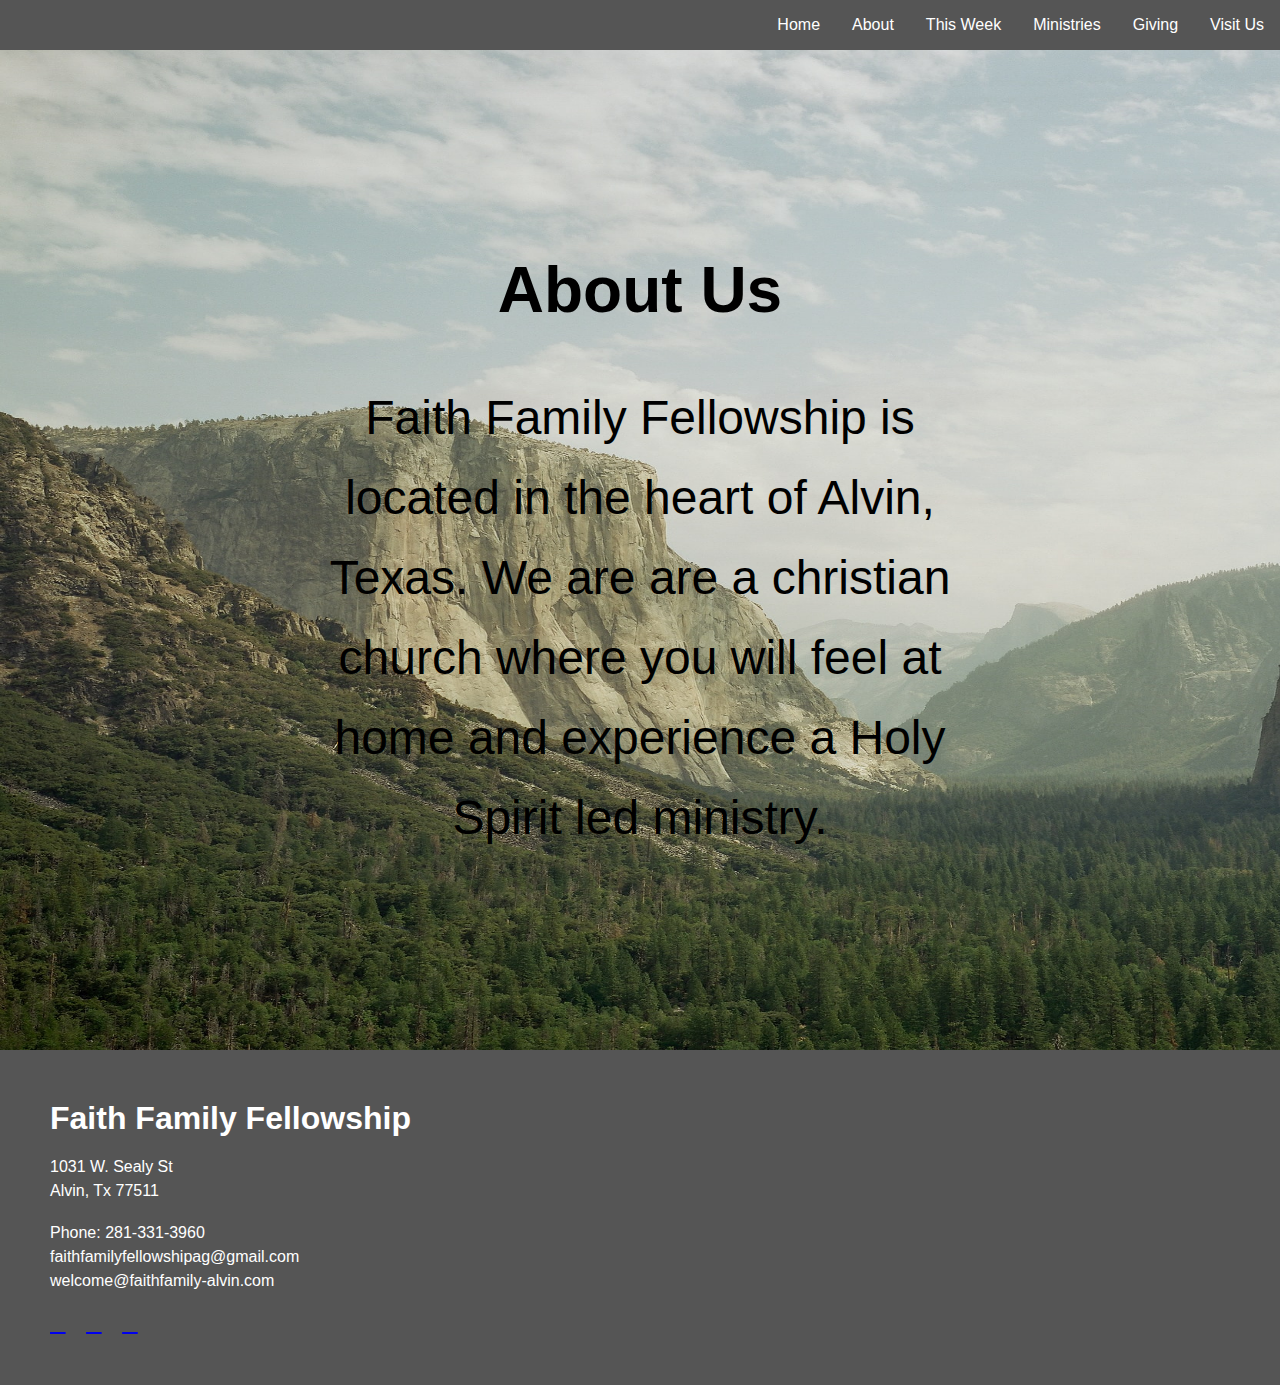
==== about.html @ 06d843ff "initial commit" ====
<!DOCTYPE html>
<html lang="en">
  <head>
    <meta charset="UTF-8" />
    <meta http-equiv="X-UA-Compatible" content="IE=edge" />
    <meta name="viewport" content="width=device-width, initial-scale=1.0" />
    <!-- Font Family -->
    <link rel="preconnect" href="https://fonts.googleapis.com" />
    <link rel="preconnect" href="https://fonts.gstatic.com" crossorigin />
    <link
      href="https://fonts.googleapis.com/css2?family=Dancing+Script:wght@500&display=swap"
      rel="stylesheet"
    />
    <!-- Load an icon library -->
    <link
      rel="stylesheet"
      href="https://cdnjs.cloudflare.com/ajax/libs/font-awesome/6.2.1/css/all.min.css"
      integrity="sha512-MV7K8+y+gLIBoVD59lQIYicR65iaqukzvf/nwasF0nqhPay5w/9lJmVM2hMDcnK1OnMGCdVK+iQrJ7lzPJQd1w=="
      crossorigin="anonymous"
      referrerpolicy="no-referrer"
    />
    <link
      rel="stylesheet"
      href="https://cdnjs.cloudflare.com/ajax/libs/font-awesome/4.7.0/css/font-awesome.min.css"
    />
    <!-- styles css -->
    <link rel="stylesheet" href="styles.css" />
    <title>Faith Family</title>
  </head>
  <body>
    <!--NavBar-->
    <div class="navbar">
      <div class="ch-title">
        <h1></h1>
      </div>
      <a href="#" class="toggle-button">
        <span class="bar"></span>
        <span class="bar"></span>
        <span class="bar"></span>
      </a>
      <div class="nav-items">
        <ul>
          <li><a href="index.html">Home</a></li>
          <li><a href="about.html">About</a></li>
          <li><a href="This_Week.html">This Week</a></li>
          <li><a href="Ministries.html">Ministries</a></li>
          <li><a href="Giving.html">Giving</a></li>
          <li><a href="Visit_Us.html">Visit Us</a></li>
        </ul>
      </div>
    </div>
    <!--End of NavBar-->
    <!--About Section-->
    <section class="about-section">
      <div class="about-container">
        <div class="about-text">
          <h1>About Us</h1>
          <p>
            Faith Family Fellowship is located in the heart of Alvin, Texas. We
            are are a christian church where you will feel at home and
            experience a Holy Spirit led ministry.
          </p>
        </div>
      </div>
    </section>
    <!--Footer-->
    <footer>
      <div class="container-footer">
        <div class="footer">
          <div>
            <h1>Faith Family Fellowship</h1>
          </div>
          <br />
          <div class="footer-content">
            <p>1031 W. Sealy St</p>
            <p>Alvin, Tx 77511</p>
            <br />
            <p>Phone: 281-331-3960</p>
            <p id="email-link">
              <a href="mailto:faithfamilyfellowshipag@gmail.com"
                >faithfamilyfellowshipag@gmail.com</a
              >
            </p>
            <p id="email-link">
              <a href="mailto:welcome@faithfamily-alvin.com"
                >welcome@faithfamily-alvin.com</a
              >
            </p>
            <br />
            <ul class="socials">
              <li>
                <a href="https://www.facebook.com/FaithFamilyAlvin/"
                  ><i class="fa-brands fa-facebook"></i
                ></a>
              </li>
              <li>
                <a href="https://www.youtube.com/@faithfamilyfelowship"
                  ><i class="fa-brands fa-youtube"></i
                ></a>
              </li>
              <li>
                <a href="https://www.instagram.com/faithfamilyalvin/?hl=en"
                  ><i class="fa-brands fa-instagram"></i
                ></a>
              </li>
            </ul>
          </div>
        </div>
      </div>
    </footer>
  </body>
  <script src="main.js"></script>
</html>
---- styles.css ----
* {
  box-sizing: border-box;
  padding: 0;
  margin: 0;
  font-family: Arial, Helvetica, sans-serif;
}
/* NavBar*/

.navbar {
  display: flex;
  justify-content: space-between;
  align-items: center;
  background-color: #555;
  color: white;
}

.ch-title {
  font-size: 1.2rem;
  margin: 0.8rem;
  font-style: italic;
}

.nav-items ul {
  margin: 0;
  padding: 0;
  display: flex;
}

.nav-items li {
  list-style: none;
}

.nav-items li a {
  text-decoration: none;
  color: white;
  padding: 1rem;
  display: block;
}

/* Navbar links on mouse-over */
.navbar a:hover {
  background-color: #000;
}

/** Toggle Button **/

.toggle-button {
  position: absolute;
  top: 0.75rem;
  right: 1rem;
  display: none;
  flex-direction: column;
  justify-content: space-between;
  width: 30px;
  height: 21px;
}

.toggle-button .bar {
  width: 30px;
  height: 3px;
  background-color: white;
  border-radius: 10px;
}

@media (max-width: 768px) {
  .toggle-button {
    display: flex;
  }

  .nav-items {
    display: none;
    width: 100%;
  }

  .navbar {
    flex-direction: column;
    align-items: center;
    padding: 0.7rem;
  }

  .nav-items ul {
    width: 100%;
    flex-direction: column;
  }

  .nav-items li {
    text-align: center;
  }

  .nav-items li a {
    padding: 0.5rem 1rem;
  }

  .nav-items.active {
    display: flex;
  }
}

/*Top Section Container Top*/

.top-section {
  background-image: url("images/wood1.png");
  background-repeat: no-repeat;
  background-size: cover;
  background-position: center;
  height: 100vh;
  width: 100%;
}

.container-top {
  display: flex;
  flex-direction: column;
  justify-content: center;
  align-items: center;
  gap: 1rem;
}

#main-logo {
  margin-top: 4.5rem;
}

.intro {
  margin-top: 1rem;
  text-align: center;
  color: white;
  font-size: 2.5rem;
}

#title {
  font-size: 6rem;
  padding: 15px 0;
  font-family: Dancing Script, cursive;
}

@media (max-width: 768px) {
  .container-top {
    margin-top: 1rem;
  }

  #main-logo {
    margin-top: 1.5rem;
  }

  .intro {
    margin-top: 0.5rem;
    font-size: 1.5rem;
  }

  #title {
    font-size: 3rem;
  }
}

/* Middle Section*/

.middle-section {
  background-image: url("images/wood1.png");
  background-repeat: no-repeat;
  background-size: cover;
  background-position: center;
  height: 100vh;
  width: 100%;
  position: relative;
}

.carousel {
  width: 70vw;
  height: 80vh;
  position: absolute;
  top: 85px;
  left: 280px;
}

@media (max-width: 768px) {
  .carousel {
    width: 90vw;
    height: 80vh;
    position: absolute;
    top: 50px;
    left: 15px;
  }
}

.carousel ul {
  margin: 0;
  padding: 0;
  list-style: none;
}

.slide {
  position: absolute;
  inset: 0;
  opacity: 0;
  transition: 200ms opacity ease-in-out;
}

.slide img {
  display: block;
  width: 100%;
  height: 100%;
  object-fit: cover;
  object-position: center;
}

.slide[data-active] {
  opacity: 1;
}

.carousel-button {
  z-index: 1;
  position: absolute;
  background: none;
  border: none;
  font-size: 2.5rem;
  top: 50%;
  transform: translateY(-50%);
  color: rgba(255, 255, 255, 0.5);
  cursor: pointer;
  border-radius: 0.25rem;
  padding: 0 0.5rem;
  background-color: rgba(0, 0, 0, 0.1);
}

.carousel-button:hover,
.carousel-button:focus {
  color: white;
  background-color: rgba(0, 0, 0, 0.2);
}

.carousel-button.prev {
  left: 0.5rem;
}

.carousel-button.next {
  right: 0.5rem;
}

/*Bottom Section*/

.bottom-section {
  background-image: url("images/clouds.jpg");
  background-repeat: no-repeat;
  background-size: cover;
  height: 1100px;
  width: 100%;
  display: flex;
  justify-content: center;
  align-items: center;
}

.bottom-container {
  display: flex;
  line-height: 5rem;
  font-size: 3rem;
  height: 800px;
  width: 700px;
  margin-top: 200px;
}

@media (max-width: 768px) {
  .bottom-text {
    font-size: 2.2rem;
    padding: 0 1.5rem;
  }
}

/*Footer*/

.container-footer {
  font-family: Arial, Helvetica, sans-serif;
  background-color: #555;
  color: white;
  display: flex;
  justify-content: start;
  padding: 50px;
}

.footer-content p {
  line-height: 1.5rem;
}

#email-link a {
  text-decoration: none;
  color: white;
  font-size: rem;
}

.socials li {
  display: inline-block;
  list-style-type: none;
  color: white;
  font-size: 1.3rem;
  padding-right: 1rem;
}

.fa-brands {
  color: white;
}

/*About Section*/

.about-section {
  background-image: url("images/mountain_2.jpg");
  background-repeat: no-repeat;
  background-size: 1930px 1000px;
  display: flex;
  justify-content: center;
  align-items: center;
}

.about-container {
  text-align: center;
  line-height: 5rem;
  font-size: 3rem;
  height: 800px;
  width: 700px;
  margin-top: 200px;
}

.about-text h1 {
  font-size: 4rem;
  margin-bottom: 3rem;
}

@media (max-width: 768px) {
  .about-text {
    font-size: 2rem;
    padding: 0 1rem;
  }
}

/* This Week Section*/

.tw-top-section {
  background-image: url(https://images.unsplash.com/photo-1674318012388-141651b08a51?ixlib=rb-4.0.3&ixid=MnwxMjA3fDB8MHxwaG90by1wYWdlfHx8fGVufDB8fHx8&auto=format&fit=crop&w=1632&q=80);
  background-repeat: no-repeat;
  background-size: cover;
  width: auto;
  height: 100vh;
}

.tw-main-section {
  position: relative;
}

.tw-container h1 {
  font-family: Dancing Script, cursive;
  position: absolute;
  top: 100px;
  left: 45%;
  font-size: 3rem;
}

#tw-blocks-1 {
  position: absolute;
  width: 300px;
  height: 250px;
  border: #000 1px solid;
  text-align: center;
  font-size: 1.3rem;
  background-color: #555;
  color: aliceblue;
  top: 500px;
  left: 60%;
  padding-top: 30px;
  opacity: 0.7;
  border-radius: 15px;
}

#tw-blocks-1 p {
  padding-top: 40px;
}

#tw-blocks-2 {
  position: absolute;
  width: 300px;
  height: 250px;
  border: #000 1px solid;
  text-align: center;
  font-size: 1.3rem;
  background-color: #555;
  color: aliceblue;
  top: 240px;
  left: 60%;
  padding-top: 30px;
  opacity: 0.7;
  border-radius: 15px;
}

#tw-blocks-2 p {
  padding-top: 40px;
}

#temp {
  background-image: url(images/construction.jpg);
  background-repeat: no-repeat;
  background-size: cover;
  width: 99vw;
  height: 100vh;
}

#temp h1 {
  position: absolute;
  top: 50%;
  left: 50%;
  transform: translate(-50%, -50%);
  font-size: 3rem;
  color: black;
}

#temp h2 {
  position: absolute;
  top: 60%;
  left: 50%;
  transform: translate(-50%, -50%);
  font-size: 2rem;
  color: black;
}
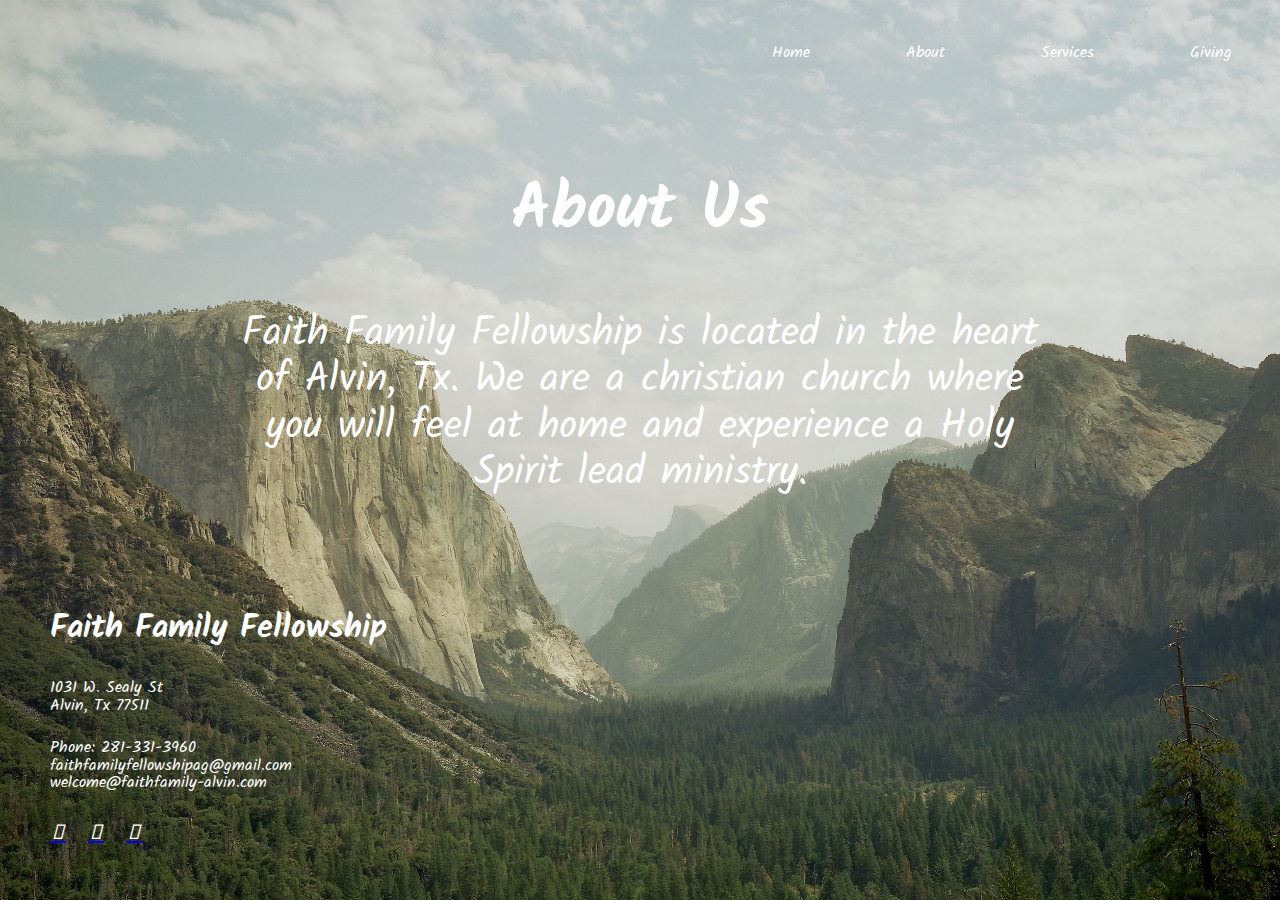
==== commit 12cffafd: "add about page" ====
--- a/about.html
+++ b/about.html
@@ -8,7 +8,7 @@
     <link rel="preconnect" href="https://fonts.googleapis.com" />
     <link rel="preconnect" href="https://fonts.gstatic.com" crossorigin />
     <link
-      href="https://fonts.googleapis.com/css2?family=Dancing+Script:wght@500&display=swap"
+      href="https://fonts.googleapis.com/css2?family=Kalam:wght@300&display=swap"
       rel="stylesheet"
     />
     <!-- Load an icon library -->
@@ -27,12 +27,9 @@
     <link rel="stylesheet" href="styles.css" />
     <title>Faith Family</title>
   </head>
-  <body>
+  <body class="about">
     <!--NavBar-->
     <div class="navbar">
-      <div class="ch-title">
-        <h1></h1>
-      </div>
       <a href="#" class="toggle-button">
         <span class="bar"></span>
         <span class="bar"></span>
@@ -42,27 +39,23 @@
         <ul>
           <li><a href="index.html">Home</a></li>
           <li><a href="about.html">About</a></li>
-          <li><a href="This_Week.html">This Week</a></li>
-          <li><a href="Ministries.html">Ministries</a></li>
+          <li><a href="Services.html">Services</a></li>
           <li><a href="Giving.html">Giving</a></li>
-          <li><a href="Visit_Us.html">Visit Us</a></li>
         </ul>
       </div>
     </div>
-    <!--End of NavBar-->
-    <!--About Section-->
-    <section class="about-section">
-      <div class="about-container">
-        <div class="about-text">
-          <h1>About Us</h1>
-          <p>
-            Faith Family Fellowship is located in the heart of Alvin, Texas. We
-            are are a christian church where you will feel at home and
-            experience a Holy Spirit led ministry.
-          </p>
-        </div>
+    <!--Navbar End-->
+    <div class="about-container">
+      <div class="about-content">
+        <h1>About Us</h1>
+        <br />
+        <p>
+          Faith Family Fellowship is located in the heart of Alvin, Tx. We are a
+          christian church where you will feel at home and experience a Holy
+          Spirit lead ministry.
+        </p>
       </div>
-    </section>
+    </div>
     <!--Footer-->
     <footer>
       <div class="container-footer">
--- a/styles.css
+++ b/styles.css
@@ -2,22 +2,14 @@
   box-sizing: border-box;
   padding: 0;
   margin: 0;
-  font-family: Arial, Helvetica, sans-serif;
+  font-family: Kalam, cursive;
 }
 /* NavBar*/
 
 .navbar {
   display: flex;
-  justify-content: space-between;
+  justify-content: end;
   align-items: center;
-  background-color: #555;
-  color: white;
-}
-
-.ch-title {
-  font-size: 1.2rem;
-  margin: 0.8rem;
-  font-style: italic;
 }
 
 .nav-items ul {
@@ -33,13 +25,14 @@
 .nav-items li a {
   text-decoration: none;
   color: white;
-  padding: 1rem;
+  padding: 0.5rem;
   display: block;
+  margin: 2rem 2.5rem;
 }
 
 /* Navbar links on mouse-over */
 .navbar a:hover {
-  background-color: #000;
+  font-weight: 600;
 }
 
 /** Toggle Button **/
@@ -75,7 +68,7 @@
   .navbar {
     flex-direction: column;
     align-items: center;
-    padding: 0.7rem;
+    padding: 0rem;
   }
 
   .nav-items ul {
@@ -88,7 +81,8 @@
   }
 
   .nav-items li a {
-    padding: 0.5rem 1rem;
+    padding: 0.1rem;
+    margin: 1rem 0;
   }
 
   .nav-items.active {
@@ -96,179 +90,88 @@
   }
 }
 
-/*Top Section Container Top*/
-
-.top-section {
-  background-image: url("images/wood1.png");
-  background-repeat: no-repeat;
-  background-size: cover;
-  background-position: center;
-  height: 100vh;
-  width: 100%;
-}
-
-.container-top {
-  display: flex;
-  flex-direction: column;
-  justify-content: center;
-  align-items: center;
-  gap: 1rem;
-}
-
-#main-logo {
-  margin-top: 4.5rem;
-}
-
-.intro {
-  margin-top: 1rem;
-  text-align: center;
-  color: white;
-  font-size: 2.5rem;
-}
-
-#title {
-  font-size: 6rem;
-  padding: 15px 0;
-  font-family: Dancing Script, cursive;
-}
-
-@media (max-width: 768px) {
-  .container-top {
-    margin-top: 1rem;
-  }
-
-  #main-logo {
-    margin-top: 1.5rem;
-  }
-
-  .intro {
-    margin-top: 0.5rem;
-    font-size: 1.5rem;
-  }
-
-  #title {
-    font-size: 3rem;
-  }
-}
-
-/* Middle Section*/
-
-.middle-section {
-  background-image: url("images/wood1.png");
-  background-repeat: no-repeat;
-  background-size: cover;
-  background-position: center;
-  height: 100vh;
-  width: 100%;
-  position: relative;
-}
-
-.carousel {
-  width: 70vw;
-  height: 80vh;
-  position: absolute;
-  top: 85px;
-  left: 280px;
-}
-
-@media (max-width: 768px) {
-  .carousel {
-    width: 90vw;
-    height: 80vh;
-    position: absolute;
-    top: 50px;
-    left: 15px;
-  }
-}
-
-.carousel ul {
-  margin: 0;
-  padding: 0;
-  list-style: none;
-}
-
-.slide {
-  position: absolute;
-  inset: 0;
-  opacity: 0;
-  transition: 200ms opacity ease-in-out;
-}
-
-.slide img {
-  display: block;
+/*Main Section*/
+
+.main-section video {
   width: 100%;
   height: 100%;
   object-fit: cover;
-  object-position: center;
-}
-
-.slide[data-active] {
-  opacity: 1;
-}
-
-.carousel-button {
-  z-index: 1;
-  position: absolute;
-  background: none;
-  border: none;
+  position: absolute;
+  top: 0;
+  left: 0;
+  z-index: -1;
+}
+
+.main-section img {
+  color: white;
+  position: absolute;
+  top: 50px;
+  left: 50px;
+}
+
+@media (max-width: 768px) {
+  .main-section img {
+    display: none;
+  }
+}
+
+/* About Section*/
+
+.about {
+  background-image: url(images/mountain_2.jpg);
+  background-size: cover;
+  background-repeat: no-repeat;
+  background-position: center;
+  height: 100vh;
+}
+
+.about-container {
+  position: absolute;
+  top: 40%;
+  left: 50%;
+  transform: translate(-50%, -50%);
+}
+
+.about-content {
+  width: 800px;
+  height: 400px;
+  text-align: center;
+  color: white;
+}
+
+.about-content h1 {
+  font-size: 4rem;
+  margin-bottom: 1.5rem;
+}
+
+.about-content p {
   font-size: 2.5rem;
-  top: 50%;
-  transform: translateY(-50%);
-  color: rgba(255, 255, 255, 0.5);
-  cursor: pointer;
-  border-radius: 0.25rem;
-  padding: 0 0.5rem;
-  background-color: rgba(0, 0, 0, 0.1);
-}
-
-.carousel-button:hover,
-.carousel-button:focus {
-  color: white;
-  background-color: rgba(0, 0, 0, 0.2);
-}
-
-.carousel-button.prev {
-  left: 0.5rem;
-}
-
-.carousel-button.next {
-  right: 0.5rem;
-}
-
-/*Bottom Section*/
-
-.bottom-section {
-  background-image: url("images/clouds.jpg");
-  background-repeat: no-repeat;
-  background-size: cover;
-  height: 1100px;
+  line-height: 2.9rem;
+}
+
+@media (max-width: 768px) {
+  .about-content {
+    width: 80vw;
+    height: 50vh;
+    margin-bottom: 2.5rem;
+  }
+  .about-content h1 {
+    font-size: 2rem;
+  }
+
+  .about-content p {
+    font-size: 1.5rem;
+    line-height: 1.9rem;
+  }
+}
+
+/*Footer*/
+
+.container-footer {
+  position: absolute;
+  bottom: 0;
+  left: 0;
   width: 100%;
-  display: flex;
-  justify-content: center;
-  align-items: center;
-}
-
-.bottom-container {
-  display: flex;
-  line-height: 5rem;
-  font-size: 3rem;
-  height: 800px;
-  width: 700px;
-  margin-top: 200px;
-}
-
-@media (max-width: 768px) {
-  .bottom-text {
-    font-size: 2.2rem;
-    padding: 0 1.5rem;
-  }
-}
-
-/*Footer*/
-
-.container-footer {
-  font-family: Arial, Helvetica, sans-serif;
-  background-color: #555;
   color: white;
   display: flex;
   justify-content: start;
@@ -276,7 +179,7 @@
 }
 
 .footer-content p {
-  line-height: 1.5rem;
+  line-height: 1.1rem;
 }
 
 #email-link a {
@@ -296,123 +199,3 @@
 .fa-brands {
   color: white;
 }
-
-/*About Section*/
-
-.about-section {
-  background-image: url("images/mountain_2.jpg");
-  background-repeat: no-repeat;
-  background-size: 1930px 1000px;
-  display: flex;
-  justify-content: center;
-  align-items: center;
-}
-
-.about-container {
-  text-align: center;
-  line-height: 5rem;
-  font-size: 3rem;
-  height: 800px;
-  width: 700px;
-  margin-top: 200px;
-}
-
-.about-text h1 {
-  font-size: 4rem;
-  margin-bottom: 3rem;
-}
-
-@media (max-width: 768px) {
-  .about-text {
-    font-size: 2rem;
-    padding: 0 1rem;
-  }
-}
-
-/* This Week Section*/
-
-.tw-top-section {
-  background-image: url(https://images.unsplash.com/photo-1674318012388-141651b08a51?ixlib=rb-4.0.3&ixid=MnwxMjA3fDB8MHxwaG90by1wYWdlfHx8fGVufDB8fHx8&auto=format&fit=crop&w=1632&q=80);
-  background-repeat: no-repeat;
-  background-size: cover;
-  width: auto;
-  height: 100vh;
-}
-
-.tw-main-section {
-  position: relative;
-}
-
-.tw-container h1 {
-  font-family: Dancing Script, cursive;
-  position: absolute;
-  top: 100px;
-  left: 45%;
-  font-size: 3rem;
-}
-
-#tw-blocks-1 {
-  position: absolute;
-  width: 300px;
-  height: 250px;
-  border: #000 1px solid;
-  text-align: center;
-  font-size: 1.3rem;
-  background-color: #555;
-  color: aliceblue;
-  top: 500px;
-  left: 60%;
-  padding-top: 30px;
-  opacity: 0.7;
-  border-radius: 15px;
-}
-
-#tw-blocks-1 p {
-  padding-top: 40px;
-}
-
-#tw-blocks-2 {
-  position: absolute;
-  width: 300px;
-  height: 250px;
-  border: #000 1px solid;
-  text-align: center;
-  font-size: 1.3rem;
-  background-color: #555;
-  color: aliceblue;
-  top: 240px;
-  left: 60%;
-  padding-top: 30px;
-  opacity: 0.7;
-  border-radius: 15px;
-}
-
-#tw-blocks-2 p {
-  padding-top: 40px;
-}
-
-#temp {
-  background-image: url(images/construction.jpg);
-  background-repeat: no-repeat;
-  background-size: cover;
-  width: 99vw;
-  height: 100vh;
-}
-
-#temp h1 {
-  position: absolute;
-  top: 50%;
-  left: 50%;
-  transform: translate(-50%, -50%);
-  font-size: 3rem;
-  color: black;
-}
-
-#temp h2 {
-  position: absolute;
-  top: 60%;
-  left: 50%;
-  transform: translate(-50%, -50%);
-  font-size: 2rem;
-  color: black;
-}
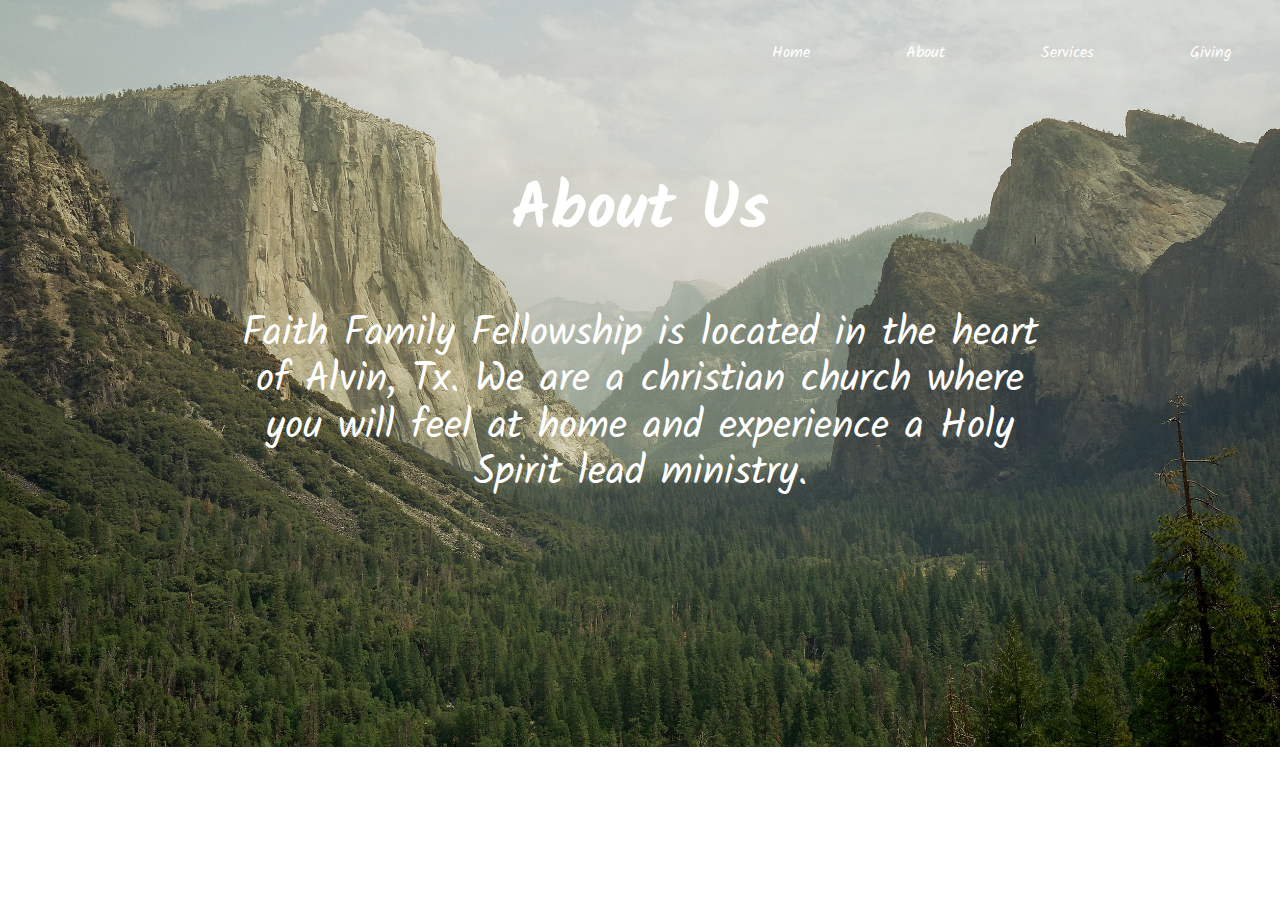
==== commit 058ade6b: "Reconfig site and added servises" ====
--- a/about.html
+++ b/about.html
@@ -56,51 +56,6 @@
         </p>
       </div>
     </div>
-    <!--Footer-->
-    <footer>
-      <div class="container-footer">
-        <div class="footer">
-          <div>
-            <h1>Faith Family Fellowship</h1>
-          </div>
-          <br />
-          <div class="footer-content">
-            <p>1031 W. Sealy St</p>
-            <p>Alvin, Tx 77511</p>
-            <br />
-            <p>Phone: 281-331-3960</p>
-            <p id="email-link">
-              <a href="mailto:faithfamilyfellowshipag@gmail.com"
-                >faithfamilyfellowshipag@gmail.com</a
-              >
-            </p>
-            <p id="email-link">
-              <a href="mailto:welcome@faithfamily-alvin.com"
-                >welcome@faithfamily-alvin.com</a
-              >
-            </p>
-            <br />
-            <ul class="socials">
-              <li>
-                <a href="https://www.facebook.com/FaithFamilyAlvin/"
-                  ><i class="fa-brands fa-facebook"></i
-                ></a>
-              </li>
-              <li>
-                <a href="https://www.youtube.com/@faithfamilyfelowship"
-                  ><i class="fa-brands fa-youtube"></i
-                ></a>
-              </li>
-              <li>
-                <a href="https://www.instagram.com/faithfamilyalvin/?hl=en"
-                  ><i class="fa-brands fa-instagram"></i
-                ></a>
-              </li>
-            </ul>
-          </div>
-        </div>
-      </div>
-    </footer>
   </body>
   <script src="main.js"></script>
 </html>
--- a/styles.css
+++ b/styles.css
@@ -35,58 +35,9 @@
   font-weight: 600;
 }
 
-/** Toggle Button **/
-
-.toggle-button {
-  position: absolute;
-  top: 0.75rem;
-  right: 1rem;
-  display: none;
-  flex-direction: column;
-  justify-content: space-between;
-  width: 30px;
-  height: 21px;
-}
-
-.toggle-button .bar {
-  width: 30px;
-  height: 3px;
-  background-color: white;
-  border-radius: 10px;
-}
-
 @media (max-width: 768px) {
-  .toggle-button {
-    display: flex;
-  }
-
-  .nav-items {
-    display: none;
-    width: 100%;
-  }
-
-  .navbar {
-    flex-direction: column;
-    align-items: center;
-    padding: 0rem;
-  }
-
-  .nav-items ul {
-    width: 100%;
-    flex-direction: column;
-  }
-
-  .nav-items li {
-    text-align: center;
-  }
-
   .nav-items li a {
-    padding: 0.1rem;
-    margin: 1rem 0;
-  }
-
-  .nav-items.active {
-    display: flex;
+    margin: 1rem 1rem;
   }
 }
 
@@ -105,13 +56,13 @@
 .main-section img {
   color: white;
   position: absolute;
-  top: 50px;
+  top: 100px;
   left: 50px;
 }
 
 @media (max-width: 768px) {
-  .main-section img {
-    display: none;
+  .main-section video {
+    height: 125vh;
   }
 }
 
@@ -122,7 +73,7 @@
   background-size: cover;
   background-repeat: no-repeat;
   background-position: center;
-  height: 100vh;
+  height: 50vh;
 }
 
 .about-container {
@@ -149,32 +100,39 @@
   line-height: 2.9rem;
 }
 
-@media (max-width: 768px) {
-  .about-content {
-    width: 80vw;
-    height: 50vh;
-    margin-bottom: 2.5rem;
-  }
-  .about-content h1 {
-    font-size: 2rem;
-  }
+/* Services Section */
 
-  .about-content p {
-    font-size: 1.5rem;
-    line-height: 1.9rem;
-  }
+.services {
+  background-color: rgba(194, 170, 170, 0.5);
+}
+
+header h1 {
+  text-align: center;
+  font-size: 3rem;
+  padding: 1rem 0;
+}
+
+.container-serv1 {
+  display: flex;
+}
+
+.serv-1-image {
+  margin-left: 20px;
+  width: 100%;
+  height: 100%;
+}
+
+.serv-1-content {
 }
 
 /*Footer*/
 
 .container-footer {
   position: absolute;
-  bottom: 0;
-  left: 0;
-  width: 100%;
+  width: auto;
+  top: 65%;
+  left: 1%;
   color: white;
-  display: flex;
-  justify-content: start;
   padding: 50px;
 }
 
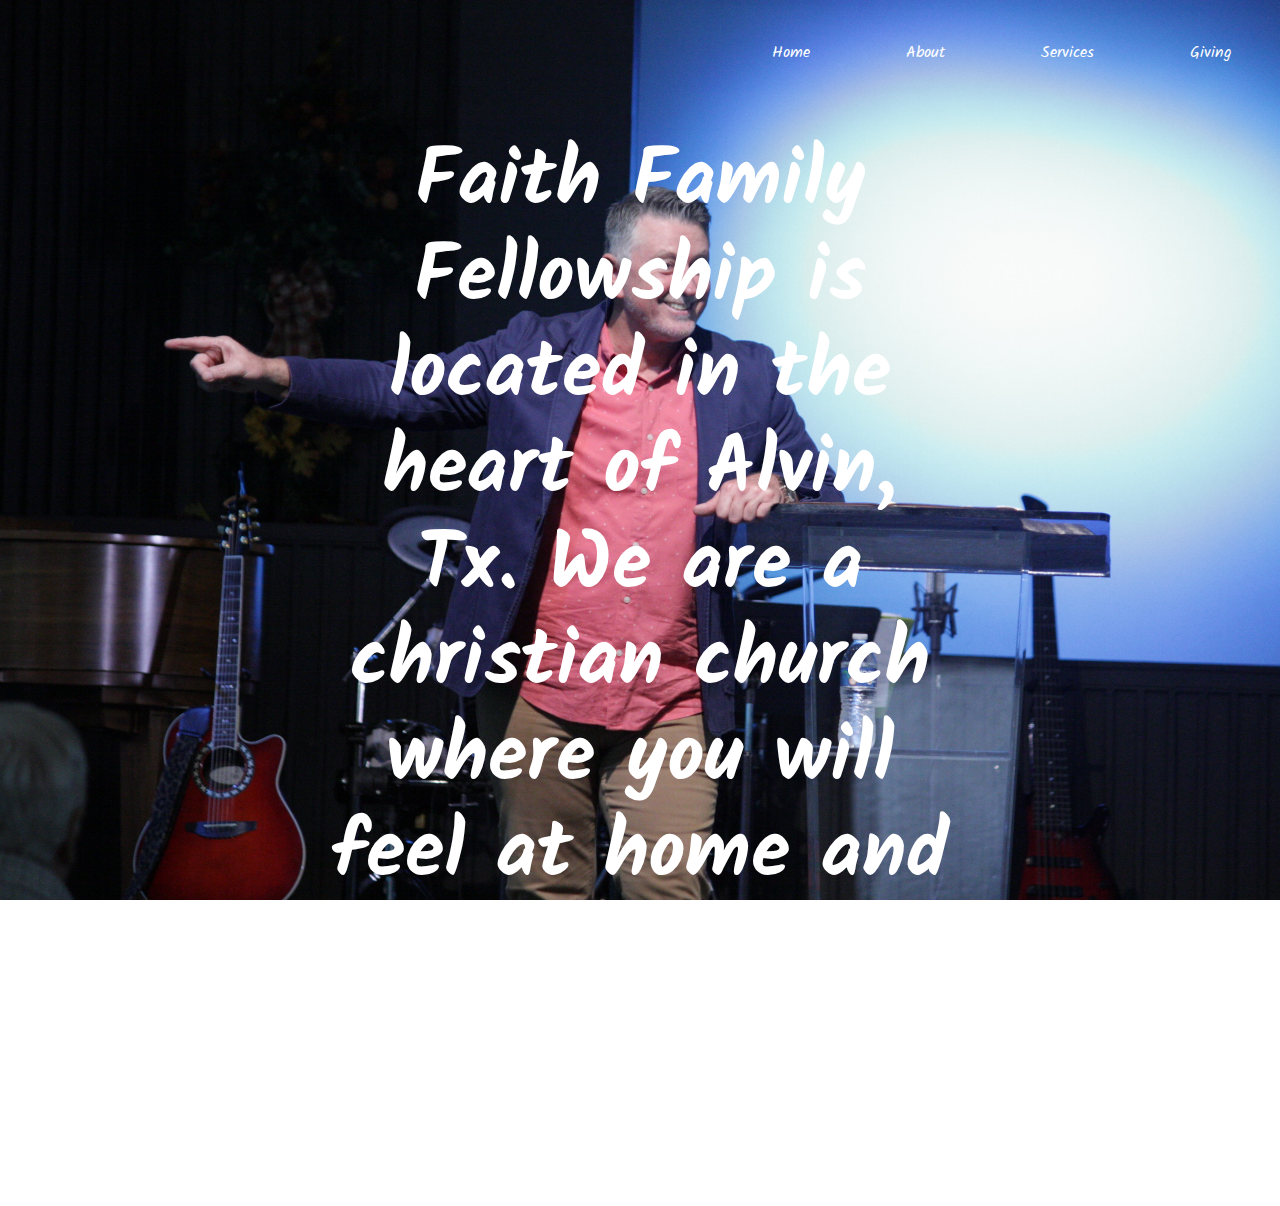
==== commit 884e8ca8: "update photos again" ====
--- a/about.html
+++ b/about.html
@@ -39,15 +39,14 @@
         <ul>
           <li><a href="index.html">Home</a></li>
           <li><a href="about.html">About</a></li>
-          <li><a href="Services.html">Services</a></li>
-          <li><a href="Giving.html">Giving</a></li>
+          <li><a href="services.html">Services</a></li>
+          <li><a href="giving.html">Giving</a></li>
         </ul>
       </div>
     </div>
     <!--Navbar End-->
     <div class="about-container">
       <div class="about-content">
-        <h1>About Us</h1>
         <br />
         <p>
           Faith Family Fellowship is located in the heart of Alvin, Tx. We are a
--- a/styles.css
+++ b/styles.css
@@ -69,11 +69,11 @@
 /* About Section*/
 
 .about {
-  background-image: url(images/mountain_2.jpg);
+  background-image: url(images/Pastor\ Smiling.JPG);
   background-size: cover;
   background-repeat: no-repeat;
   background-position: center;
-  height: 50vh;
+  height: 100vh;
 }
 
 .about-container {
@@ -84,20 +84,22 @@
 }
 
 .about-content {
-  width: 800px;
-  height: 400px;
+  width: auto;
+  height: 500px;
   text-align: center;
   color: white;
 }
 
 .about-content h1 {
   font-size: 4rem;
-  margin-bottom: 1.5rem;
+  margin: 2rem 0;
+  font-weight: bold;
 }
 
 .about-content p {
-  font-size: 2.5rem;
-  line-height: 2.9rem;
+  font-size: 5rem;
+  line-height: 6rem;
+  font-weight: bold;
 }
 
 /* Services Section */
@@ -108,21 +110,81 @@
 
 header h1 {
   text-align: center;
+  font-size: 5rem;
+  padding: 2rem 0;
+}
+
+.container-serv1 {
+  display: flex;
+}
+
+.container-serv1 img {
+  margin-left: 100px;
+  width: 600px;
+  height: 650px;
+}
+
+.serv-1-content {
+  display: flex;
+  flex-direction: column;
+  justify-content: center;
+  align-items: center;
+}
+
+.serv-1-content h1 {
+  width: 60%;
   font-size: 3rem;
-  padding: 1rem 0;
-}
-
-.container-serv1 {
-  display: flex;
-}
-
-.serv-1-image {
-  margin-left: 20px;
-  width: 100%;
+  margin-bottom: 6rem;
+}
+
+.serv-1-content h2 {
+  font-size: 3rem;
+}
+
+.serv-1-content li {
+  font-size: 1.8rem;
+  line-height: 2rem;
+}
+
+.container-serv2 {
+  margin: 250px 0;
+  display: flex;
+}
+
+.serv2-content {
+  width: 60%;
+  display: flex;
+  flex-direction: column;
+  justify-content: center;
+  align-items: center;
+}
+
+.container-serv2 img {
+  width: 600px;
+  height: 500px;
+}
+
+.serv2-content h2 {
+  margin-bottom: 1.5rem;
+  font-size: 3rem;
+}
+
+.serv2-content li {
+  font-size: 1.8rem;
+  line-height: 2rem;
+}
+
+.serv3-content {
+  display: flex;
+  justify-content: center;
+}
+
+.serv3-content p {
+  width: 70%;
   height: 100%;
-}
-
-.serv-1-content {
+  margin: 150px 0;
+  font-size: 5rem;
+  line-height: 5.5rem;
 }
 
 /*Footer*/
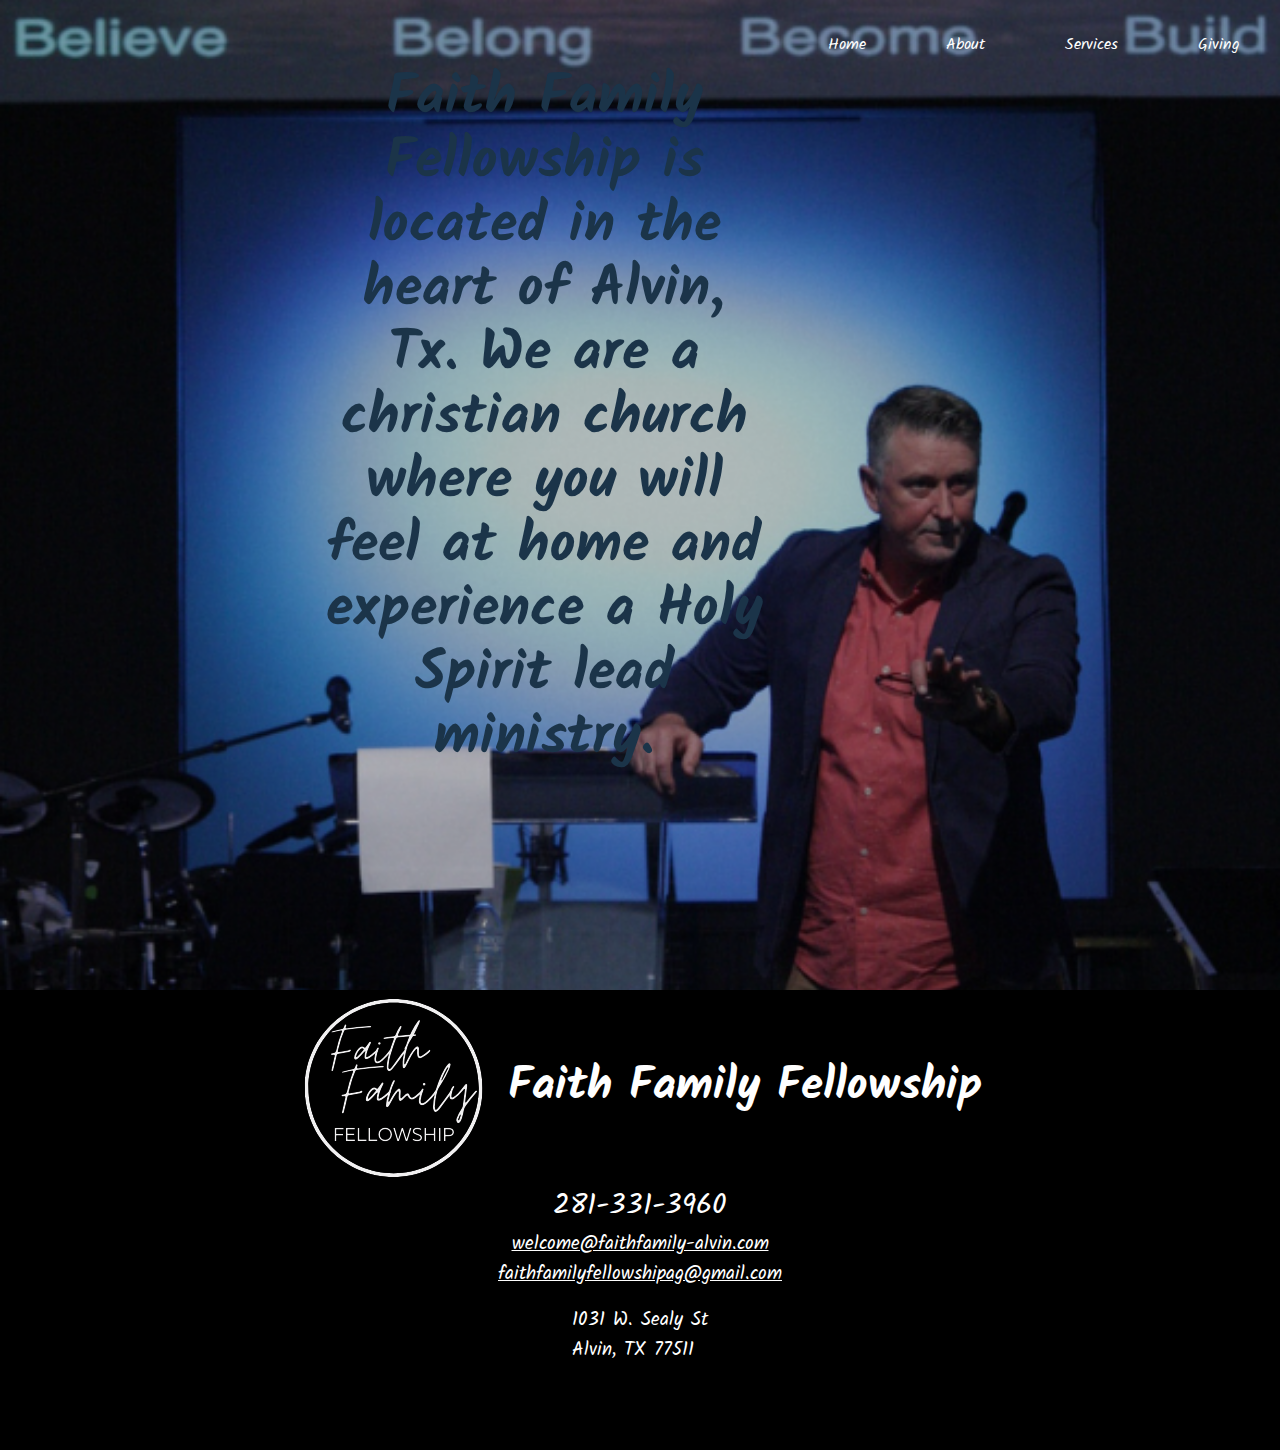
==== commit ba8a78bb: "Updated and completed all pages but giving" ====
--- a/about.html
+++ b/about.html
@@ -27,34 +27,58 @@
     <link rel="stylesheet" href="styles.css" />
     <title>Faith Family</title>
   </head>
-  <body class="about">
+  <body>
     <!--NavBar-->
-    <div class="navbar">
-      <a href="#" class="toggle-button">
-        <span class="bar"></span>
-        <span class="bar"></span>
-        <span class="bar"></span>
-      </a>
-      <div class="nav-items">
-        <ul>
-          <li><a href="index.html">Home</a></li>
-          <li><a href="about.html">About</a></li>
-          <li><a href="services.html">Services</a></li>
-          <li><a href="giving.html">Giving</a></li>
-        </ul>
+    <section class="about">
+      <div class="navbar">
+        <a href="#" class="toggle-button">
+          <span class="bar"></span>
+          <span class="bar"></span>
+          <span class="bar"></span>
+        </a>
+        <div class="nav-items">
+          <ul>
+            <li><a href="index.html">Home</a></li>
+            <li><a href="about.html">About</a></li>
+            <li><a href="services.html">Services</a></li>
+            <li><a href="giving.html">Giving</a></li>
+          </ul>
+        </div>
       </div>
-    </div>
-    <!--Navbar End-->
-    <div class="about-container">
-      <div class="about-content">
-        <br />
-        <p>
-          Faith Family Fellowship is located in the heart of Alvin, Tx. We are a
-          christian church where you will feel at home and experience a Holy
-          Spirit lead ministry.
-        </p>
+      <!--Navbar End-->
+      <div class="about-container">
+        <div class="about-content">
+          <br />
+          <p>
+            Faith Family Fellowship is located in the heart of Alvin, Tx. We are
+            a christian church where you will feel at home and experience a Holy
+            Spirit lead ministry.
+          </p>
+        </div>
       </div>
-    </div>
+    </section>
+    <!--Footer-->
+    <section class="footer-section">
+      <div class="footer-container">
+        <div class="footer-title">
+          <img src="images/logo_small.png" alt="logo_small" />
+          <h1>Faith Family Fellowship</h1>
+        </div>
+        <div class="footer-contact">
+          <p>281-331-3960</p>
+          <a href="http://welcome@faithfamily-alvin.com"
+            >welcome@faithfamily-alvin.com</a
+          >
+          <a href="http://faithfamilyfellowshipag@gmail.com"
+            >faithfamilyfellowshipag@gmail.com</a
+          >
+        </div>
+        <div class="footer-address">
+          <p>1031 W. Sealy St</p>
+          <p>Alvin, TX 77511</p>
+        </div>
+      </div>
+    </section>
   </body>
   <script src="main.js"></script>
 </html>
--- a/styles.css
+++ b/styles.css
@@ -27,7 +27,7 @@
   color: white;
   padding: 0.5rem;
   display: block;
-  margin: 2rem 2.5rem;
+  margin: 1.5rem 2rem;
 }
 
 /* Navbar links on mouse-over */
@@ -35,187 +35,429 @@
   font-weight: 600;
 }
 
+/*Home Section*/
+
+.container-video {
+  position: relative;
+  width: 100%;
+  height: 110vh;
+  overflow: hidden;
+}
+
+.main-video {
+  position: absolute;
+  left: 0;
+  top: 0;
+  z-index: -1;
+}
+
+.mato-section {
+  position: relative;
+  width: 100%;
+  height: 400px;
+  background-image: url(images/wood1.png);
+}
+
+.container-home {
+  display: flex;
+  flex-direction: column;
+  justify-content: center;
+  align-items: center;
+  height: 100%;
+}
+
+.give-btn {
+  display: flex;
+  flex-direction: column;
+  margin-bottom: 3rem;
+  text-decoration: none;
+  color: rgb(169, 140, 140);
+  border: 1px solid black;
+  padding: 0.5rem 1.2rem;
+  border-radius: 15px;
+  background-color: rgba(17, 26, 31, 0.526);
+  font-size: 1.5rem;
+}
+
+.give-btn:hover {
+  background-color: rgb(17, 26, 31);
+  color: white;
+}
+
+.home-content {
+  display: flex;
+  justify-content: space-evenly;
+  align-items: center;
+  width: 100%;
+}
+
+.mato {
+  display: flex;
+  flex-direction: column;
+  align-items: center;
+  color: azure;
+}
+
+.mato h1 {
+  font-size: 2.5rem;
+}
+
+.mato p {
+  font-size: 1.5rem;
+}
+
+.stay-section {
+  position: relative;
+  width: 100%;
+  height: 400px;
+  background-image: url(images/wood1.png);
+}
+
+.container-stay {
+  display: flex;
+  flex-direction: column;
+  justify-content: center;
+  align-items: center;
+  height: 100%;
+  width: 100%;
+}
+
+.stay-content {
+  display: flex;
+  flex-direction: column;
+  justify-content: center;
+  align-items: center;
+  height: 100%;
+  width: 100%;
+}
+
+.stay-content h1 {
+  font-size: 3rem;
+  margin-bottom: 2.5rem;
+  color: aliceblue;
+}
+
+.stay-icons {
+  display: flex;
+  justify-content: space-evenly;
+  align-items: center;
+  width: 100%;
+}
+
+.stay-icons a {
+  text-decoration: none;
+  color: black;
+  font-size: 1.8rem;
+  border: 1px solid black;
+  padding: 1rem;
+  border-radius: 70px;
+  background-color: rgba(17, 26, 31, 0.526);
+}
+
+.stay-icons i {
+  font-size: 1.5rem;
+  margin: 0 0.5rem;
+}
+
+.stay-icons a:hover {
+  color: rgb(7, 14, 17);
+  background-color: rgba(139, 165, 171, 0.8);
+}
+
+/* Carousel Bottom Section*/
+
+.bottom-section h1 {
+  position: absolute;
+  top: 0;
+  left: 50%;
+  transform: translate(-50%, -50%);
+  font-size: 5rem;
+  color: azure;
+  margin-top: 2.5rem;
+}
+
+.bottom-section {
+  position: relative;
+  width: 100%;
+  height: 120vh;
+  background-image: url(images/wood1.png);
+}
+
+.carousel {
+  width: 70vw;
+  height: 80vh;
+  position: absolute;
+  top: 150px;
+  left: 250px;
+}
+
 @media (max-width: 768px) {
-  .nav-items li a {
-    margin: 1rem 1rem;
+  .carousel {
+    width: 90vw;
+    height: 80vh;
+    position: absolute;
+    top: 50px;
+    left: 15px;
   }
 }
 
-/*Main Section*/
-
-.main-section video {
+.carousel ul {
+  margin: 0;
+  padding: 0;
+  list-style: none;
+}
+
+.slide {
+  position: absolute;
+  inset: 0;
+  opacity: 0;
+  transition: 200ms opacity ease-in-out;
+}
+
+.slide img {
+  display: block;
   width: 100%;
   height: 100%;
   object-fit: cover;
-  position: absolute;
-  top: 0;
-  left: 0;
-  z-index: -1;
-}
-
-.main-section img {
-  color: white;
-  position: absolute;
-  top: 100px;
-  left: 50px;
-}
-
-@media (max-width: 768px) {
-  .main-section video {
-    height: 125vh;
-  }
+  object-position: center;
+}
+
+.slide[data-active] {
+  opacity: 1;
+}
+
+.carousel-button {
+  z-index: 1;
+  position: absolute;
+  background: none;
+  border: none;
+  font-size: 2.5rem;
+  top: 50%;
+  transform: translateY(-50%);
+  color: rgba(255, 255, 255, 0.5);
+  cursor: pointer;
+  border-radius: 0.25rem;
+  padding: 0 0.5rem;
+  background-color: rgba(0, 0, 0, 0.1);
+}
+
+.carousel-button:hover,
+.carousel-button:focus {
+  color: white;
+  background-color: rgba(0, 0, 0, 0.2);
+}
+
+.carousel-button.prev {
+  left: 0.5rem;
+}
+
+.carousel-button.next {
+  right: 0.5rem;
 }
 
 /* About Section*/
 
 .about {
-  background-image: url(images/Pastor\ Smiling.JPG);
+  background-image: url(images/Pastor\ Dark.png);
+  background-size: cover;
+  background-repeat: no-repeat;
+  background-position: center;
+  height: 110vh;
+}
+
+.about-container {
+  position: absolute;
+  top: 45%;
+  left: 50%;
+  transform: translate(-50%, -50%);
+}
+
+.about-content {
+  width: 70%;
+  height: auto;
+  text-align: center;
+  color: white;
+}
+
+.about-content p {
+  color: rgb(27, 52, 73);
+  font-size: 3.5rem;
+  line-height: 4rem;
+  font-weight: bold;
+}
+
+/* Services Section */
+
+.services {
+  background-color: rgb(17, 11, 11);
+}
+
+header h1 {
+  text-align: center;
+  font-size: 5rem;
+  margin: 50px 0;
+  color: white;
+}
+
+.container-serv1 {
+  display: flex;
+}
+
+.container-serv1 img {
+  margin-left: 100px;
+  width: 600px;
+  height: 650px;
+}
+
+.serv-1-content {
+  display: flex;
+  flex-direction: column;
+  justify-content: center;
+  align-items: center;
+  color: white;
+}
+
+.serv-1-content h1 {
+  width: 60%;
+  font-size: 2rem;
+  margin-bottom: 3rem;
+}
+
+.serv-1-content h2 {
+  font-size: 3rem;
+}
+
+.serv-1-content li {
+  font-size: 1.8rem;
+  line-height: 2rem;
+}
+
+.container-serv2 {
+  margin: 100px 0;
+  display: flex;
+}
+
+.serv2-content {
+  color: white;
+  width: 60%;
+  display: flex;
+  flex-direction: column;
+  justify-content: center;
+  align-items: center;
+}
+
+.container-serv2 img {
+  width: 600px;
+  height: 500px;
+}
+
+.serv2-content h2 {
+  margin-bottom: 1.1rem;
+  font-size: 2rem;
+}
+
+.serv2-content li {
+  font-size: 1.8rem;
+  line-height: 2.5rem;
+}
+
+.serv3-content {
+  color: white;
+  display: flex;
+  justify-content: center;
+}
+
+.serv3-content p {
+  width: 70%;
+  height: 100%;
+  font-size: 2.5rem;
+  line-height: 3.5rem;
+  margin-bottom: 3rem;
+}
+
+/* Scripture Section */
+
+.scripture-section {
+  background-image: url(images/clouds.jpg);
   background-size: cover;
   background-repeat: no-repeat;
   background-position: center;
   height: 100vh;
-}
-
-.about-container {
-  position: absolute;
-  top: 40%;
+  position: relative;
+}
+
+.scripture-content {
+  position: absolute;
+  top: 50%;
   left: 50%;
+  width: 80%;
+  height: auto;
   transform: translate(-50%, -50%);
-}
-
-.about-content {
-  width: auto;
-  height: 500px;
   text-align: center;
-  color: white;
-}
-
-.about-content h1 {
-  font-size: 4rem;
-  margin: 2rem 0;
-  font-weight: bold;
-}
-
-.about-content p {
+  color: rgb(0, 0, 0);
+}
+
+.scripture-content h1 {
   font-size: 5rem;
-  line-height: 6rem;
-  font-weight: bold;
-}
-
-/* Services Section */
-
-.services {
-  background-color: rgba(194, 170, 170, 0.5);
-}
-
-header h1 {
-  text-align: center;
-  font-size: 5rem;
-  padding: 2rem 0;
-}
-
-.container-serv1 {
-  display: flex;
-}
-
-.container-serv1 img {
-  margin-left: 100px;
-  width: 600px;
-  height: 650px;
-}
-
-.serv-1-content {
-  display: flex;
-  flex-direction: column;
-  justify-content: center;
-  align-items: center;
-}
-
-.serv-1-content h1 {
-  width: 60%;
-  font-size: 3rem;
-  margin-bottom: 6rem;
-}
-
-.serv-1-content h2 {
-  font-size: 3rem;
-}
-
-.serv-1-content li {
+}
+
+.scripture-content p {
+  font-size: 2.5rem;
+  margin-top: 1.5rem;
+}
+
+/* Footer */
+
+.footer-section {
+  background-color: black;
+  height: 460px;
+}
+
+.footer-container {
+  display: flex;
+  flex-direction: column;
+  align-items: center;
+  height: 100%;
+  width: 100%;
+}
+
+.footer-title {
+  display: flex;
+  justify-content: center;
+  align-items: center;
+}
+
+.footer-title h1 {
+  font-size: 2.8rem;
+  color: white;
+  margin-left: 1rem;
+}
+
+.footer-contact {
+  display: flex;
+  flex-direction: column;
+  align-items: center;
+}
+
+.footer-contact a:hover {
+  color: gray;
+}
+
+.footer-contact p {
   font-size: 1.8rem;
-  line-height: 2rem;
-}
-
-.container-serv2 {
-  margin: 250px 0;
-  display: flex;
-}
-
-.serv2-content {
-  width: 60%;
-  display: flex;
-  flex-direction: column;
-  justify-content: center;
-  align-items: center;
-}
-
-.container-serv2 img {
-  width: 600px;
-  height: 500px;
-}
-
-.serv2-content h2 {
-  margin-bottom: 1.5rem;
-  font-size: 3rem;
-}
-
-.serv2-content li {
-  font-size: 1.8rem;
-  line-height: 2rem;
-}
-
-.serv3-content {
-  display: flex;
-  justify-content: center;
-}
-
-.serv3-content p {
-  width: 70%;
-  height: 100%;
-  margin: 150px 0;
-  font-size: 5rem;
-  line-height: 5.5rem;
-}
-
-/*Footer*/
-
-.container-footer {
-  position: absolute;
-  width: auto;
-  top: 65%;
-  left: 1%;
-  color: white;
-  padding: 50px;
-}
-
-.footer-content p {
-  line-height: 1.1rem;
-}
-
-#email-link a {
-  text-decoration: none;
-  color: white;
-  font-size: rem;
-}
-
-.socials li {
-  display: inline-block;
-  list-style-type: none;
-  color: white;
-  font-size: 1.3rem;
-  padding-right: 1rem;
-}
-
-.fa-brands {
-  color: white;
-}
+  color: white;
+}
+
+.footer-contact a {
+  font-size: 1.2rem;
+  color: white;
+}
+
+.footer-address {
+  margin-top: 1rem;
+}
+
+.footer-address p {
+  font-size: 1.2rem;
+  color: white;
+}
